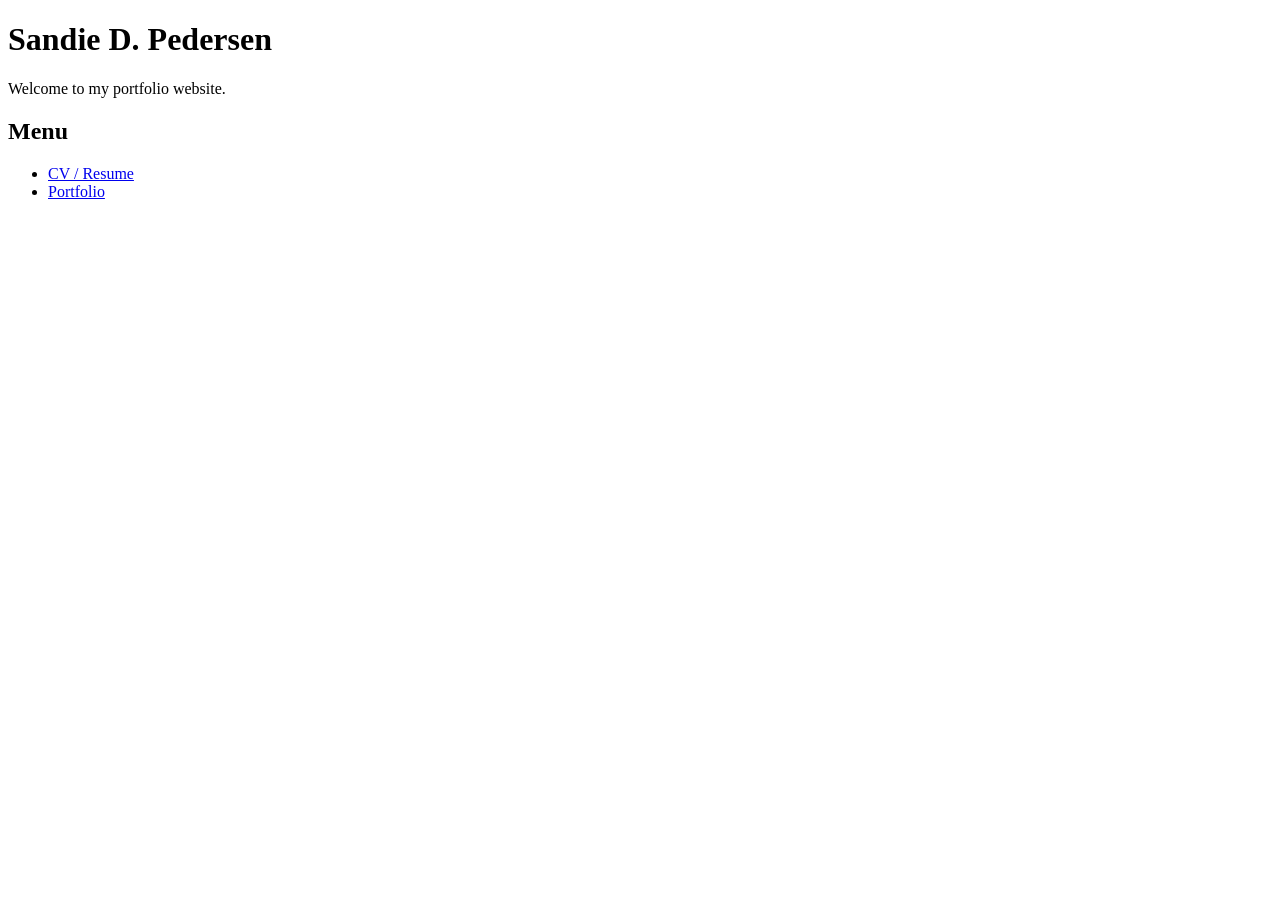
==== index.html @ 77d3944e "Create index.html" ====
<!DOCTYPE html>
<html>
<head>
    <title>Sandie D. Pedersen</title>
</head>
<body>
    <h1>Sandie D. Pedersen</h1>
    <p>Welcome to my portfolio website.</p>

    <h2>Menu</h2>
    <ul>
        <li><a href="cv.html">CV / Resume</a></li>
        <li><a href="portfolio.html">Portfolio</a></li>
    </ul>
</body>
</html>
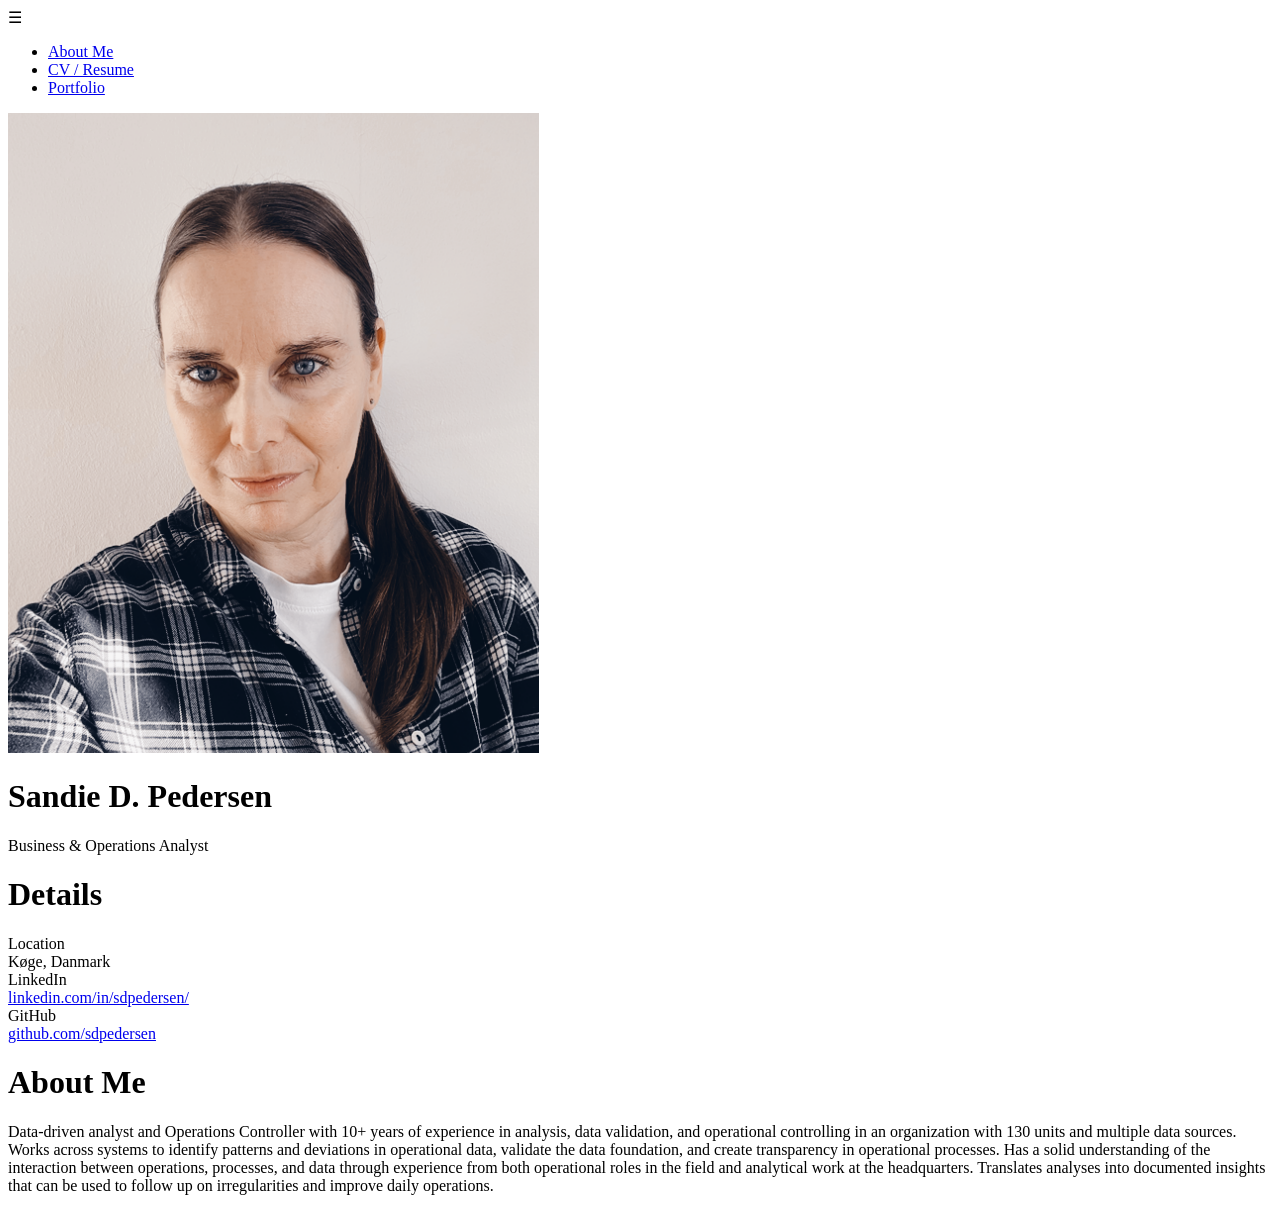
==== commit d312fa3b: "Update index.html Updated structure" ====
--- a/index.html
+++ b/index.html
@@ -1,16 +1,75 @@
 <!DOCTYPE html>
-<html>
+<html lang="en">
 <head>
-    <title>Sandie D. Pedersen</title>
+    <meta charset="UTF-8">
+    <meta name="viewport" content="width=device-width, initial-scale=1.0">
+    <title>CV/Resume</title>
+    <link rel="stylesheet" href="css/style.css">
 </head>
 <body>
-    <h1>Sandie D. Pedersen</h1>
-    <p>Welcome to my portfolio website.</p>
+    <nav class="navbar">
+        <div class="nav-container">
+            <div class="menu-toggle" id="menu-toggle">
+                ☰
+            </div>
+            <ul class="nav-links" id="nav-links">
+                <li><a href="index.html" class="active">About Me</a></li>
+                <li><a href="cv.html">CV / Resume</a></li>
+                <li><a href="portfolio.html">Portfolio</a></li>
+            </ul>
+        </div>
+    </nav>
+    <div class="resume">
 
-    <h2>Menu</h2>
-    <ul>
-        <li><a href="cv.html">CV / Resume</a></li>
-        <li><a href="portfolio.html">Portfolio</a></li>
-    </ul>
+        <!-- left-side -->
+
+        <div class="left-side">
+            <div class="profile">
+                <div class="profile-img">
+                    <img src="/img/profile.png" alt="Profile Photo">
+                </div>
+                <h1 class="name">Sandie D. Pedersen</h1>
+                <p class="title">Business & Operations Analyst</p>
+            </div>
+            <div class="contact padding-top-bg">
+                <h1 class="heading-primary-white">Details</h1>
+                <div class="info-box padding-top-sm">
+                    <div class="info-title">Location</div>
+                    <div class="info">
+                        <a>Køge, Danmark</a>
+                    </div>
+                </div>
+                <div class="info-box padding-top-sm">
+                    <div class="info-title">LinkedIn</div>
+                    <div class="info">
+                        <a href="https://www.linkedin.com/in/sdpedersen/" target="_blank">linkedin.com/in/sdpedersen/</a>
+                    </div>
+                </div>
+                <div class="info-box padding-top-sm">
+                    <div class="info-title">GitHub</div>
+                    <div class="info"><a href="https://github.com/sdpedersen" target="_blank">github.com/sdpedersen</a></div>
+                </div>
+            </div>
+        </div>
+
+        <!-- Right-side -->
+
+        <div class="right-side">
+            <div class="about-me padding-top-bg">
+                <h1 class="heading-primary-black">About Me</h1>
+                <p class="description">
+                    Data-driven analyst and Operations Controller with 10+ years of experience in analysis, data validation, and operational controlling in an organization with 130 units and multiple data sources. Works across systems to identify patterns and deviations in operational data, validate the data foundation, and create transparency in operational processes. Has a solid understanding of the interaction between operations, processes, and data through experience from both operational roles in the field and analytical work at the headquarters. Translates analyses into documented insights that can be used to follow up on irregularities and improve daily operations.
+                </p>
+            </div>
+        </div>
+    </div>
+    <script>
+        const toggle = document.getElementById('menu-toggle');
+        const nav = document.getElementById('nav-links');
+
+        toggle.addEventListener('click', () => {
+            nav.classList.toggle('active');
+        });
+    </script>
 </body>
 </html>
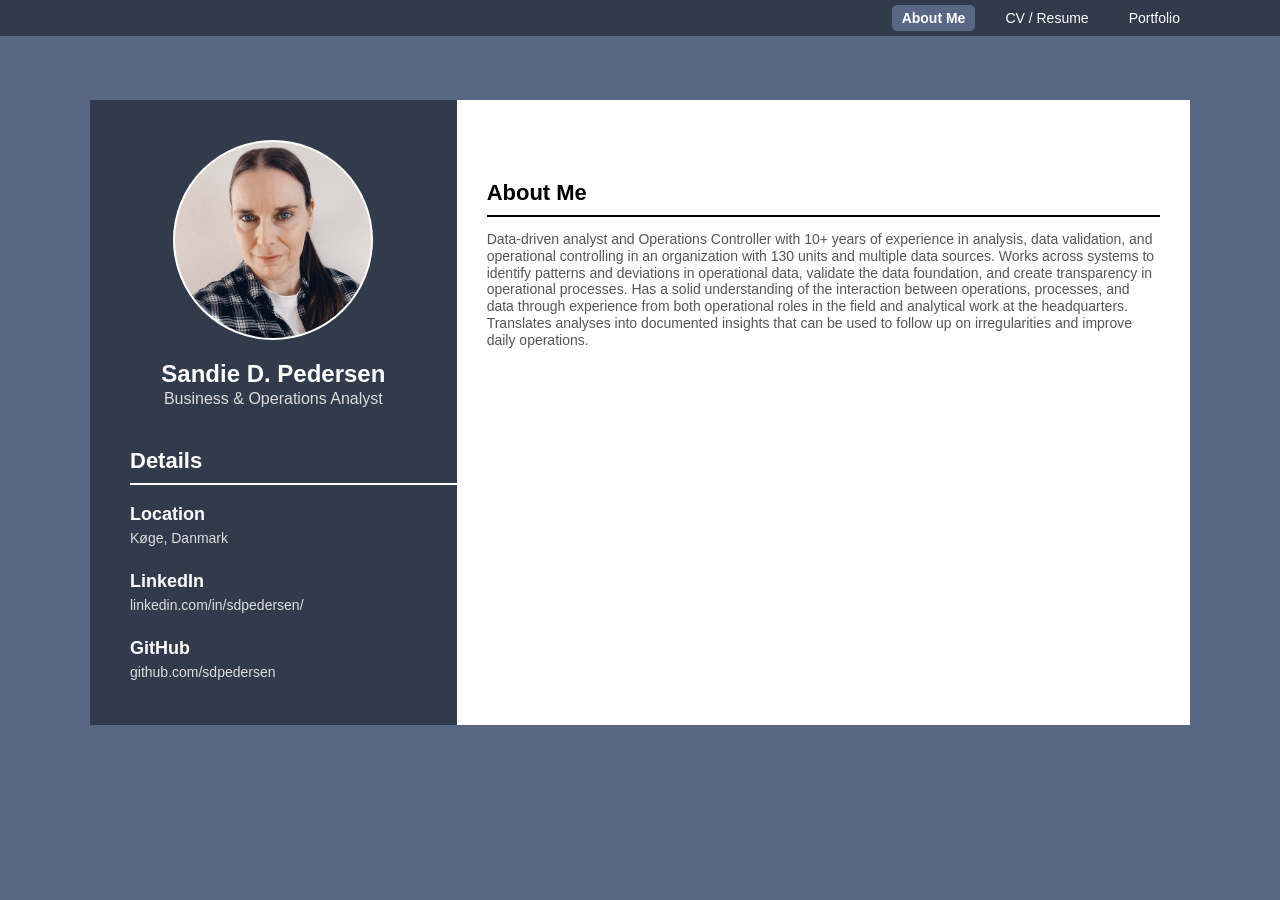
==== commit dbd1f749: "Update index.html" ====
--- a/index.html
+++ b/index.html
@@ -3,7 +3,7 @@
 <head>
     <meta charset="UTF-8">
     <meta name="viewport" content="width=device-width, initial-scale=1.0">
-    <title>CV/Resume</title>
+    <title>About Me</title>
     <link rel="stylesheet" href="css/style.css">
 </head>
 <body>
--- a/css/style.css
+++ b/css/style.css
@@ -0,0 +1,481 @@
+/* Nav bar */
+
+.navbar {
+    width: 100%;
+    background-color: #323b4c;
+    padding: 1rem 2rem;
+    position: fixed;
+    top: 0;
+    left: 0;
+    z-index: 1000;
+}
+
+.nav-container {
+    display: flex;
+    justify-content: flex-end;
+    align-items: center;
+    max-width: 1100px;
+    margin: auto;
+}
+
+.nav-links {
+    list-style: none;
+    display: flex;
+    gap: 2rem;
+}
+
+.nav-links a {
+    color: #fff;
+    text-decoration: none;
+    font-size: 1.4rem;
+    padding: 0.5rem 1rem;
+    border-radius: 5px;
+    transition: background-color 0.4s ease;
+}
+
+.nav-links a:hover {
+    background-color: #4a5a75;
+    /*padding: 0.5rem 1rem;
+    border-radius: 5px;*/
+}
+
+.nav-links a.active {
+    background-color: #586783;
+    /*padding: 0.5rem 1rem;
+    border-radius: 5px;*/
+    font-weight: bold;
+}
+
+.nav-links a:active {
+    opacity: 0.7;
+}
+
+.menu-toggle {
+    display: none;
+    font-size: 2rem;
+    color: #fff;
+    cursor: pointer;
+}
+
+/* Mobile */
+
+@media (max-width: 768px) {
+    .nav-links {
+        display: none;
+        flex-direction: column;
+        background-color: #3e4a5f;
+        position: absolute;
+        top: 100%;
+        right: 0;
+        width: 200px;
+        padding: 1rem;        
+    }
+
+    .nav-links.active {
+        display: flex;
+    }
+
+    .menu-toggle {
+        display: block;
+    }
+}
+
+/* Basic Construction */
+
+* {
+    margin: 0;
+    padding: 0;
+    box-sizing: border-box;
+}
+
+html {
+    font-size: 62.5%;
+}
+
+body {
+    /*display: flex;
+    justify-content: center;
+    align-items: center;*/
+    font-family: 'Segoe UI', sans-serif;
+    background-color: #586783;
+    margin-top: 70px;
+}
+
+.resume {
+    /*margin: 10rem;*/
+    margin: 10rem auto;
+    display: grid;
+    grid-template-columns: 1fr 2fr;
+    max-width: 1100px;
+}
+
+.resume .left-side {
+    padding: 4rem;
+    background-color: #323b4c;
+    overflow: hidden;
+}
+
+.resume .left-side ::selection {
+    color: #000;
+    background-color: #fff;
+}
+
+.resume .right-side {
+    padding: 4rem 3rem;
+    background-color: #fff;
+    overflow: hidden;
+}
+
+.resume .right-side ::selection {
+    color: #fff;
+    background-color: #323b4c;
+}
+
+/* Reusable Component */
+
+.padding-top-bg {
+    padding-top: 4rem !important;
+}
+
+.padding-top-sm {
+    padding-top: 2rem !important;
+}
+
+.heading-primary-white,
+.heading-primary-black {
+    font-size: 2.2rem;
+    font-weight: bold;
+    letter-spacing: 0px;
+    margin-bottom: 1rem;
+    position: relative;
+}
+
+.heading-primary-white {color: #fff;}
+.heading-primary-black {color: #000;}
+
+.heading-primary-white::after,
+.heading-primary-black::after {
+    content: '';
+    height: 2px;
+    position: absolute;
+    left: 0;
+    top: 3.5rem;
+}
+
+.heading-primary-white::after {background-color: #fff; width: 120%;}
+.heading-primary-black::after {background-color: #000; width: 100%;}
+
+.info-box .info-title {
+    color: #fff;
+    font-size: 1.8rem;
+    font-weight: bold;
+    margin-bottom: 5px;
+}
+
+.info-box .info,
+.info-box .info a {
+    color: #ddd;
+    font-size: 1.4rem;
+    text-decoration: none;
+    margin-bottom: 5px;
+}
+
+.description {
+    font-size: 1.4rem;
+    color: #555;
+    padding: 1.5rem 0 0.2rem;
+    text-align: left;
+    line-height: 1.2;
+}
+
+/* Profile */
+
+.profile {
+    display: flex;
+    flex-direction: column;
+    align-items: center;
+}
+
+.profile .name {
+    font-size: 2.4rem;
+    color: #fff;
+    margin-bottom: 2px;
+}
+
+.profile .title {
+    font-size: 1.6rem;
+    color: #ddd;
+    letter-spacing: 0px;
+}
+
+.profile .profile-img {
+    background-color: #fff;
+    width: 20rem;
+    height: 20rem;
+    border-radius: 50%;
+    overflow: hidden;
+    display: flex;
+    justify-content: center;
+    align-items: center;
+    border: 2px solid #fff;
+    margin: 0 auto;
+    margin-bottom: 2rem;
+}
+
+.resume .left-side .profile-img img {
+    width: 100%;
+}
+
+/* Expertise */
+
+.skill {
+    display: flex;
+    align-items: center;
+    gap: 2rem;
+}
+
+.skill span {
+    display: block;
+    height: 3px;
+    width: 3px;
+    border-radius: 50%;
+    background-color: #fff;
+}
+
+.skill .skill-name {
+    color: #fff;
+    font-size: 1.6rem;
+}
+
+/* Language */
+
+.lang-box {
+    display: flex;
+    justify-content: space-between;
+    align-items: center;
+    gap: 2rem;
+    padding-bottom: 1rem;
+}
+
+.lang-box p {
+    width: 40%;
+}
+
+.lang-box .percent {
+    position: relative;
+    display: block;
+    height: 5px;
+    width: 60%;
+    background-color: #fff;
+}
+
+.lang-box .percent div {
+    position: absolute;
+    background-color: #586783;
+    height: 5px;
+}
+
+/* Experience */
+
+.xp-box {
+    position: relative;
+    padding-left: 3rem;
+}
+
+.xp-box::before {
+    content: '';
+    position: absolute;
+    top: 2rem;
+    left: 0;
+    background-color: #555;
+    height: 100%;
+    width: 2px;
+}
+
+.xp-box:last-child:before {
+    height: 91%;
+}
+
+.xp-box::after {
+    content: '';
+    position: absolute;
+    top: 2rem;
+    left: -7px;
+    background-color: #fff;
+    height: 1.2rem;
+    width: 1.2rem;
+    border-radius: 50%;
+    border: 2px solid #333;
+}
+
+.xp-box .xp-year {
+    color: #333;
+    font-size: 1.4rem;
+    font-weight: bold;
+    margin-bottom: 5px;
+    letter-spacing: 0px;
+}
+
+.xp-box .xp-company {
+    color: #555;
+    font-size: 1.4rem;
+    margin-bottom: 5px;
+}
+
+.xp-box .xp-position {
+    color: #333;
+    font-size: 1.6rem;
+    font-weight: bold;
+}
+
+.xp-box .padding-fix {
+    padding-bottom: 0;
+}
+
+.xp-box ul {
+    list-style-position: outside;
+    padding-left: 2rem;
+    margin-top: 0.5rem;
+    
+}
+
+.xp-box li {
+    text-indent: 0;
+    margin-bottom: 10px;
+}
+
+/* Portfolio */
+
+.pf-box {
+    position: relative;
+    padding-left: 0rem;
+}
+
+.pf-box .pf-category {
+    color: #333;
+    font-size: 1.4rem;
+    font-weight: bold;
+    margin-bottom: 5px;
+    letter-spacing: 0px;
+}
+
+.pf-box .pf-year {
+    color: #555;
+    font-size: 1.4rem;
+    margin-bottom: 5px;
+}
+
+.pf-box .pf-title {
+    color: #333;
+    font-size: 1.6rem;
+    font-weight: bold;
+}
+
+.pf-title a {
+    color: #586783;
+    text-decoration: none;
+}
+
+.pf-title a:hover {
+    color: #323b4c;
+}
+
+/* Project */
+
+.heading-secondary-black {
+    font-size: 1.8rem;
+    font-weight: bold;
+    letter-spacing: 0px;
+    /*margin-bottom: 1rem;*/
+    position: relative;
+    padding: 1.5rem 0 0.2rem;
+    color: #000;
+}
+
+/*.heading-secondary-black::after {
+    content: '';
+    height: 2px;
+    position: absolute;
+    left: 0;
+    top: 3.5rem;
+}*/
+
+.heading-secondary-black::after {background-color: #000; width: 100%;}
+
+.project {
+    padding-top: 15px;
+}
+
+.project ul {
+    list-style-position: outside;
+    padding-left: 2rem;
+    margin-top: 0.5rem;
+    
+}
+
+.project li {
+    text-indent: 0;
+    margin-bottom: 4px;
+}
+
+.project a {
+    color: #586783;
+    font-size: 1.4rem;
+    font-weight: bold;
+    text-decoration: none;
+}
+
+.project a:hover {
+    color: #323b4c;
+}
+
+/* Reference */
+
+.refer-box {
+    display: flex;
+    gap: 6rem;
+}
+
+.refer .refer-name {
+    font-size: 2rem;
+    margin-bottom: 3px;
+}
+
+.refer .job-position {
+    color: #555;
+    font-size: 1.6rem;
+    margin-bottom: 8px;
+}
+
+.refer .contact {
+    font-size: 1.4rem;
+    color: #555;
+    display: flex;
+    justify-content: space-between;
+    align-items: center;
+}
+
+.refer .contact span {
+    display: block;
+    width: 25%;
+    color: #000;
+    font-weight: bold;
+}
+
+.refer .contact p {
+    width: 75%;
+}
+
+/* Responsive */
+
+@media screen and (max-width: 1000px) {
+    .resume {
+        grid-template-columns: repeat(1, 1fr);
+        }
+    }
+
+@media screen and (max-width: 700px) {
+    .refer-box {display: block;}
+    .refer:first-child {margin-bottom: 3rem;}
+    .resume {margin: 0;}
+}   
